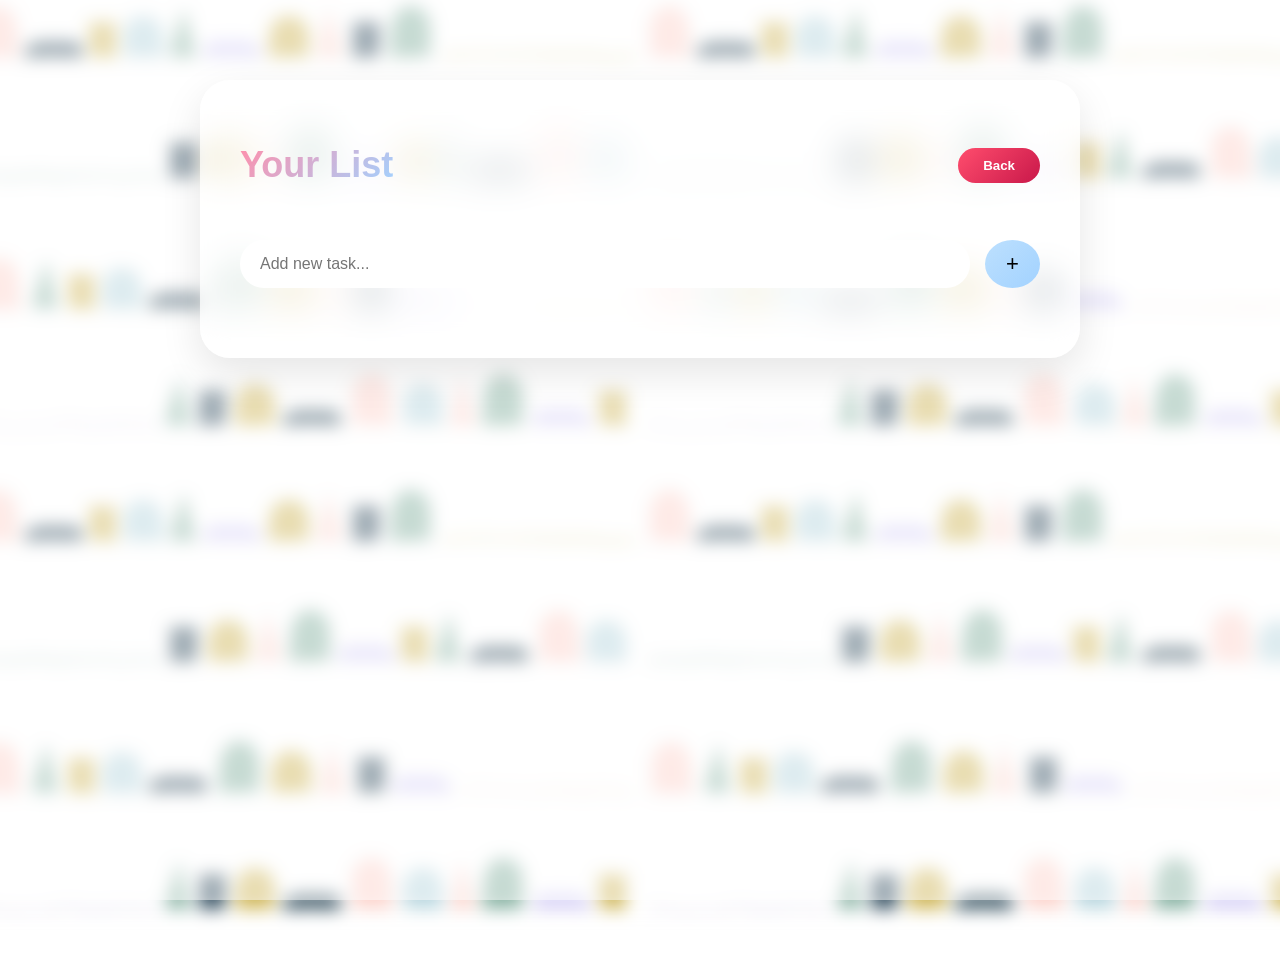
==== todo.html @ 12148893 "first commit" ====
<!DOCTYPE html>
<html>
<head>
    <title>Todo Page</title>
    <link rel="stylesheet" href="style.css">
</head>
<body>

<div class="todo-container">

    <div class="todo-header">
        <h1 id="listTitle">Your List</h1>
        <button id="backBtn" class="back-btn">Back</button>
    </div>

    <div class="add-task">
        <input type="text" id="taskInput" placeholder="Add new task...">
        <button id="addBtn" class="add-btn">+</button>
    </div>

    <div id="taskList" class="task-list"></div>

</div>

<script src="todo.js"></script>
</body>
</html>
---- style.css ----
body {
    margin: 0;
    font-family: 'Segoe UI', sans-serif;
    position: relative;
    min-height: 100vh;
}
body::before {
    content: "";
    position: fixed;
    inset: 0;
    background: url("images/bg image of to.jpeg");
    background-size: cover;
    background-position: center;
    filter: blur(8px);
    transform: scale(1.05); 
    z-index: -2;
}

body::after {
    content: "";
    position: fixed;
    inset: 0;
    background: rgba(255,255,255,0.5);
    z-index: -1;
}

/* Top Bar */
.top-bar {
    display: flex;
    justify-content: space-between;
    align-items: center;
    padding: 25px 60px;
}

.top-bar h2 {
    font-family: 'Playfair Display', serif;
    font-size: 43px;
    font-weight: 600;
    background: linear-gradient(black ,rgb(4, 4, 69));
    -webkit-background-clip: text;
    -webkit-text-fill-color: transparent;
}

.top-bar button {
    padding: 12px 28px;
    border-radius: 20px;
    border: none;
    background:red;
    color: white;
    font-size: 20px;
    font-weight: 600;
    cursor: pointer;
    transition: 0.3s ease;
    box-shadow: 0 6px 15px rgba(255, 0, 80, 0.3);
}

.top-bar button:hover {
    transform: translateY(-3px);
    box-shadow: 0 10px 20px rgba(255, 0, 80, 0.4);
}

.dashboard {
    padding: 20px 60px;
}

/* Create Box */
.create-box {
    background: rgba(255,255,255,0.6);
    backdrop-filter: blur(10px);
    padding: 20px;
    border-radius: 20px;
    width: fit-content;
    margin: 30px auto;
    box-shadow: 0 8px 20px rgba(0,0,0,0.05);
}
.create-box input {
    padding: 14px 20px;
    border-radius: 20px;
    border: none;
    outline: none;
    width: 350px;   /* Increased width */
    font-size: 16px;
}

.create-box button {
    padding: 10px 18px;
    border-radius: 15px;
    border: none;
    background: #bde0fe;
    cursor: pointer;
    margin-left: 10px;
    transition: 0.3s;
}

.create-box button:hover {
    background: #a2d2ff;
}

/* 🌸 Cards Section */
.cards {
    display: grid;
    grid-template-columns: repeat(auto-fill, minmax(220px, 1fr));
    gap: 25px;
}

/* Individual Card */
.card {
    background: rgba(255,255,255,0.6);
    backdrop-filter: blur(12px);
    padding: 25px;
    border-radius: 20px;
    cursor: pointer;
    transition: 0.3s ease;
    box-shadow: 0 8px 20px rgba(0,0,0,0.05);
}

.card:hover {
    transform: translateY(-6px);
    box-shadow: 0 12px 25px rgba(0,0,0,0.1);
}

/* 🌿 Task Section */
.task-section {
    padding: 20px 60px;
}

.task {
    background: rgba(255,255,255,0.6);
    backdrop-filter: blur(10px);
    padding: 12px 18px;
    border-radius: 15px;
    margin-top: 12px;
    display: flex;
    justify-content: space-between;
    align-items: center;
}
/* Cards Container */
.cards {
    display: grid;
    grid-template-columns: repeat(3, 1fr); /* 3 per row */
    gap: 30px;
    margin-top: 30px;
}

/* Individual Card */
.card {
    padding: 30px;
    border-radius: 25px;
    backdrop-filter: blur(12px);
    color: #333;
    font-size: 18px;
    font-weight: 500;
    transition: 0.3s ease;
    box-shadow: 0 10px 25px rgba(0,0,0,0.08);
    min-height: 120px;
}
.card:nth-child(3n+1) {
    background: linear-gradient(135deg, #ffd6e8, #ffc8dd);
}

.card:nth-child(3n+2) {
    background: linear-gradient(135deg, #cdb4db, #bde0fe);
}

.card:nth-child(3n+3) {
    background: linear-gradient(135deg, #caffbf, #fdffb6);
}
.card:hover {
    transform: translateY(-8px);
    box-shadow: 0 15px 35px rgba(0,0,0,0.15);
}
/* Centered Main Container */
.todo-container {
    max-width: 800px;
    margin: 80px auto;
    padding: 40px;
    background: rgba(255,255,255,0.6);
    backdrop-filter: blur(15px);
    border-radius: 30px;
    box-shadow: 0 15px 40px rgba(0,0,0,0.1);
}

/* Header */
.todo-header {
    display: flex;
    justify-content: space-between;
    align-items: center;
    margin-bottom: 30px;
}

/* Title */
.todo-header h1 {
    font-size: 36px;
    font-weight: 600;
    background: linear-gradient(135deg, #ff8fab, #a2d2ff);
    -webkit-background-clip: text;
    -webkit-text-fill-color: transparent;
}

/* Back Button */
.back-btn {
    padding: 10px 25px;
    border-radius: 30px;
    border: none;
    background: linear-gradient(135deg, #ff4d6d, #c9184a);
    color: white;
    font-weight: 600;
    cursor: pointer;
    transition: 0.3s;
}

.back-btn:hover {
    transform: translateY(-3px);
}

/* Add Task Section */
.add-task {
    display: flex;
    gap: 15px;
    margin-bottom: 30px;
}

.add-task input {
    flex: 1;
    padding: 15px 20px;
    border-radius: 25px;
    border: none;
    font-size: 16px;
    outline: none;
}

.add-btn {
    width: 55px;
    border-radius: 50%;
    border: none;
    font-size: 22px;
    background: linear-gradient(135deg, #bde0fe, #a2d2ff);
    cursor: pointer;
    transition: 0.3s;
}

.add-btn:hover {
    transform: scale(1.1);
}

/* Task Cards */
.task-list {
    display: flex;
    flex-direction: column;
    gap: 15px;
}

.task-item {
    padding: 15px 20px;
    border-radius: 20px;
    background: linear-gradient(135deg, #ffd6e8, #ffc8dd);
    display: flex;
    justify-content: space-between;
    align-items: center;
    transition: 0.3s;
}

.task-item:hover {
    transform: translateX(5px);
}
.delete-btn {
    background: none;
    border: none;
    color: #c9184a;
    font-size: 18px;
    cursor: pointer;
}

.delete-btn:hover {
    transform: scale(1.2);
}
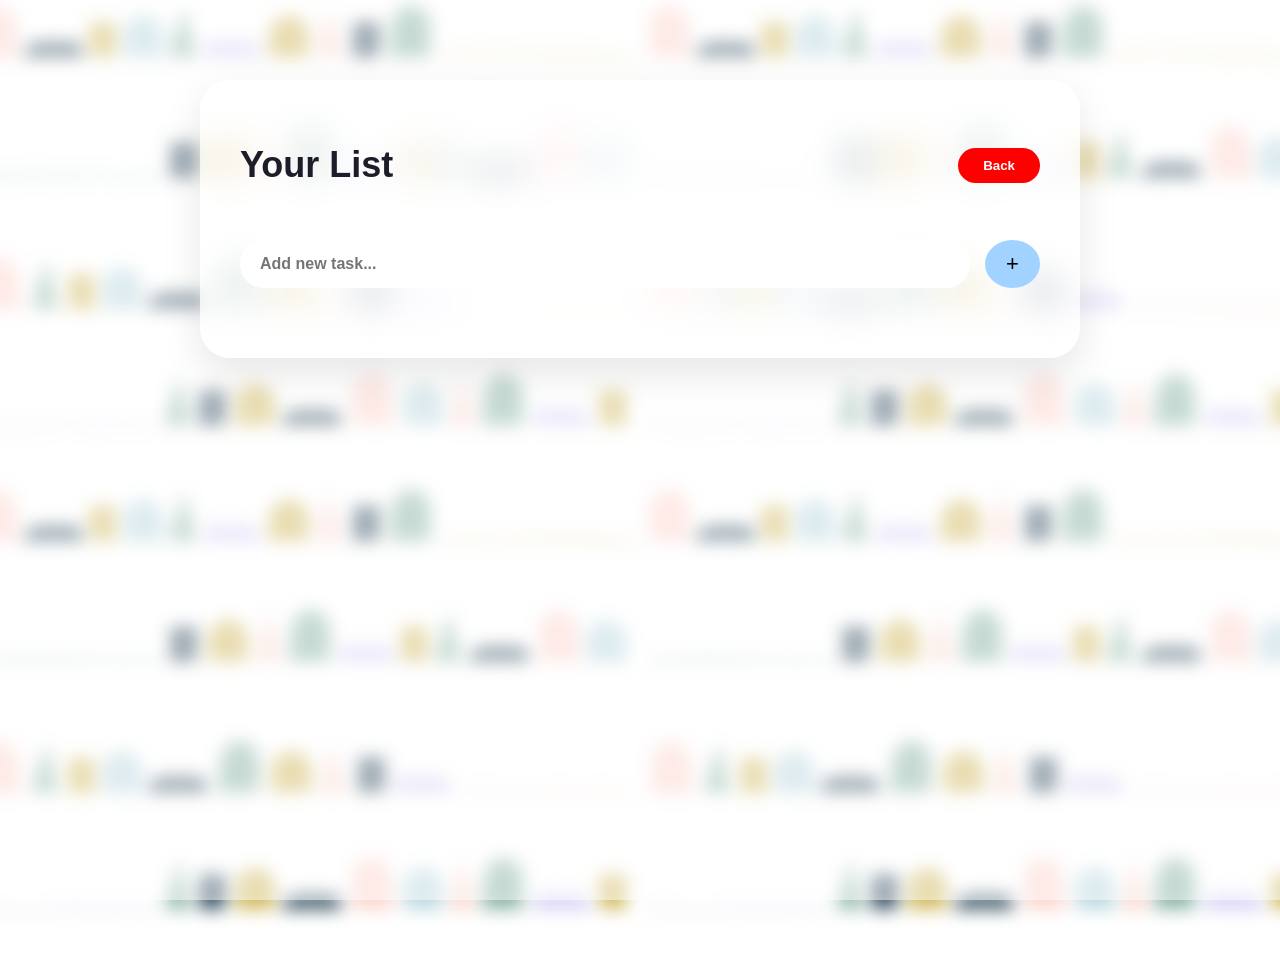
==== commit 0e1312d5: "Fonts commit" ====
--- a/todo.html
+++ b/todo.html
@@ -14,7 +14,7 @@
     </div>
 
     <div class="add-task">
-        <input type="text" id="taskInput" placeholder="Add new task...">
+        <input type="text" id="taskInput" placeholder="Add new task..." style="font-weight: bold; color: black;">
         <button id="addBtn" class="add-btn">+</button>
     </div>
 
--- a/style.css
+++ b/style.css
@@ -119,7 +119,7 @@
     box-shadow: 0 12px 25px rgba(0,0,0,0.1);
 }
 
-/* 🌿 Task Section */
+/* Task Section */
 .task-section {
     padding: 20px 60px;
 }
@@ -137,7 +137,7 @@
 /* Cards Container */
 .cards {
     display: grid;
-    grid-template-columns: repeat(3, 1fr); /* 3 per row */
+    grid-template-columns: repeat(3, 1fr); 
     gap: 30px;
     margin-top: 30px;
 }
@@ -155,15 +155,15 @@
     min-height: 120px;
 }
 .card:nth-child(3n+1) {
-    background: linear-gradient(135deg, #ffd6e8, #ffc8dd);
+    background: lightcoral;
 }
 
 .card:nth-child(3n+2) {
-    background: linear-gradient(135deg, #cdb4db, #bde0fe);
+    background: lightblue;
 }
 
 .card:nth-child(3n+3) {
-    background: linear-gradient(135deg, #caffbf, #fdffb6);
+    background: rgb(175, 231, 175);
 }
 .card:hover {
     transform: translateY(-8px);
@@ -187,12 +187,10 @@
     align-items: center;
     margin-bottom: 30px;
 }
-
-/* Title */
 .todo-header h1 {
     font-size: 36px;
     font-weight: 600;
-    background: linear-gradient(135deg, #ff8fab, #a2d2ff);
+    background: rgb(29, 29, 42) ;
     -webkit-background-clip: text;
     -webkit-text-fill-color: transparent;
 }
@@ -202,7 +200,7 @@
     padding: 10px 25px;
     border-radius: 30px;
     border: none;
-    background: linear-gradient(135deg, #ff4d6d, #c9184a);
+    background: red;
     color: white;
     font-weight: 600;
     cursor: pointer;
@@ -213,7 +211,6 @@
     transform: translateY(-3px);
 }
 
-/* Add Task Section */
 .add-task {
     display: flex;
     gap: 15px;
@@ -234,7 +231,7 @@
     border-radius: 50%;
     border: none;
     font-size: 22px;
-    background: linear-gradient(135deg, #bde0fe, #a2d2ff);
+    background: #a2d2ff;
     cursor: pointer;
     transition: 0.3s;
 }
@@ -253,7 +250,7 @@
 .task-item {
     padding: 15px 20px;
     border-radius: 20px;
-    background: linear-gradient(135deg, #ffd6e8, #ffc8dd);
+    background: rgb(185, 185, 237);
     display: flex;
     justify-content: space-between;
     align-items: center;
